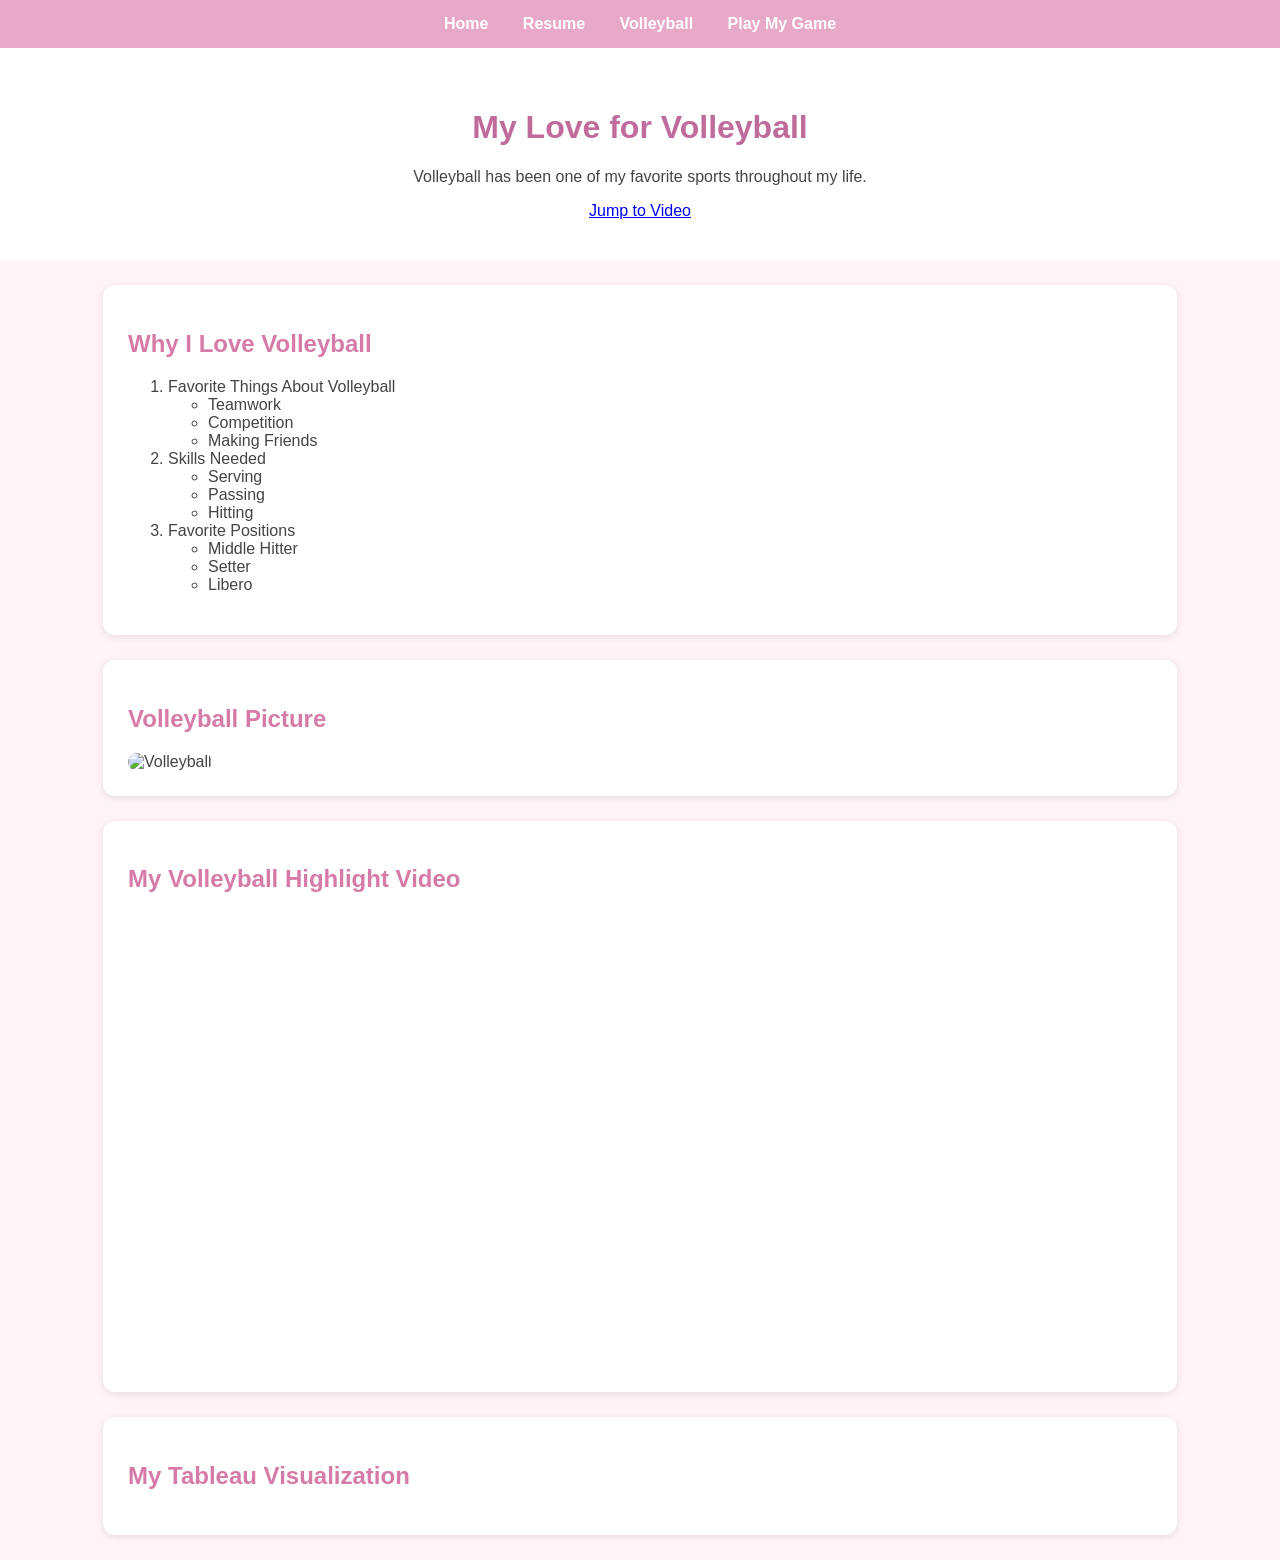
==== scratch.html @ d30446f4 "Add files via upload" ====
<!DOCTYPE html>
<html lang="en">
<head>
    <meta charset="UTF-8">
    <title>Volleyball</title>
    <link rel="stylesheet" href="styles.css">
</head>

<body>

<nav>
    <a href="index.html">Home</a>
    <a href="resume.html">Resume</a>
    <a href="volleyball.html">Volleyball</a>
    <a href="game.html">Play My Game</a>
</nav>

<div class="header">
    <h1>My Love for Volleyball</h1>
    <p>Volleyball has been one of my favorite sports throughout my life.</p>

    <a href="#video">Jump to Video</a>
</div>

<div class="content">

    <h2>Why I Love Volleyball</h2>

    <ol>
        <li>Favorite Things About Volleyball
            <ul>
                <li>Teamwork</li>
                <li>Competition</li>
                <li>Making Friends</li>
            </ul>
        </li>

        <li>Skills Needed
            <ul>
                <li>Serving</li>
                <li>Passing</li>
                <li>Hitting</li>
            </ul>
        </li>

        <li>Favorite Positions
            <ul>
                <li>Middle Hitter</li>
                <li>Setter</li>
                <li>Libero</li>
            </ul>
        </li>
    </ol>

</div>

<div class="content">

    <h2>Volleyball Picture</h2>

<img src="images/volleyball.jpeg" alt="Volleyball" width="500">
</div>

<div class="content" id="video">

    <h2>My Volleyball Highlight Video</h2>

    <iframe width="800"
            height="450"
            src="https://www.youtube.com/embed/KrYvl8rBX6c"
            title="Volleyball Highlights"
            frameborder="0"
            allowfullscreen>
    </iframe>

</div>

</div>

<div class="content">
    <h2>My Tableau Visualization</h2>

    <div class='tableauPlaceholder' id='viz1781553185742' style='position: relative'>
        <noscript>
            <a href='#'>
                <img alt='Sheet 1'
                src='https://public.tableau.com/static/images/Re/ReaganVolleyballSkills/Sheet1/1_rss.png'
                style='border: none' />
            </a>
        </noscript>

        <object class='tableauViz' style='display:none;'>
            <param name='host_url' value='https%3A%2F%2Fpublic.tableau.com%2F' />
            <param name='embed_code_version' value='3' />
            <param name='site_root' value='' />
            <param name='name' value='ReaganVolleyballSkills/Sheet1' />
            <param name='tabs' value='no' />
            <param name='toolbar' value='yes' />
            <param name='static_image' value='https://public.tableau.com/static/images/Re/ReaganVolleyballSkills/Sheet1/1.png' />
            <param name='animate_transition' value='yes' />
            <param name='display_static_image' value='yes' />
            <param name='display_spinner' value='yes' />
            <param name='display_overlay' value='yes' />
            <param name='display_count' value='yes' />
            <param name='language' value='en-US' />
        </object>
    </div>

    <script type='text/javascript'>
        var divElement = document.getElementById('viz1781553185742');
        var vizElement = divElement.getElementsByTagName('object')[0];
        vizElement.style.width = '100%';
        vizElement.style.height = '600px';

        var scriptElement = document.createElement('script');
        scriptElement.src = 'https://public.tableau.com/javascripts/api/viz_v1.js';
        vizElement.parentNode.insertBefore(scriptElement, vizElement);
    </script>

</div>

</div>

</body>
</html>
---- styles.css ----
body {
    font-family: Arial, sans-serif;
    background-color: #fff5f8;
    color: #444;
    margin: 0;
}

nav {
    background-color: #e8a8c8;
    padding: 15px;
    text-align: center;
}

nav a {
    color: white;
    text-decoration: none;
    margin: 15px;
    font-weight: bold;
}

nav a:hover {
    color: #ffeef6;
}

.header {
    text-align: center;
    background-color: #fff;
    padding: 40px;
}

.content {
    background-color: white;
    width: 80%;
    margin: 25px auto;
    padding: 25px;
    border-radius: 12px;
    box-shadow: 0 2px 8px rgba(0,0,0,.1);
}

h1 {
    color: #c06c9b;
}

h2 {
    color: #d67ba8;
}

img {
    border-radius: 12px;
}
body {
    font-family: Arial, sans-serif;
    background-color: #fff5f8;
    color: #444;
    margin: 0;
}

nav {
    background-color: #e8a8c8;
    padding: 15px;
    text-align: center;
}

nav a {
    color: white;
    text-decoration: none;
    margin: 15px;
    font-weight: bold;
}

.header {
    text-align: center;
    padding: 40px;
}

.content {
    width: 80%;
    margin: 25px auto;
    padding: 25px;
    background-color: white;
    border-radius: 12px;
}

h1 {
    color: #c06c9b;
}

h2 {
    color: #d67ba8;
}

img {
    border-radius: 12px;
}
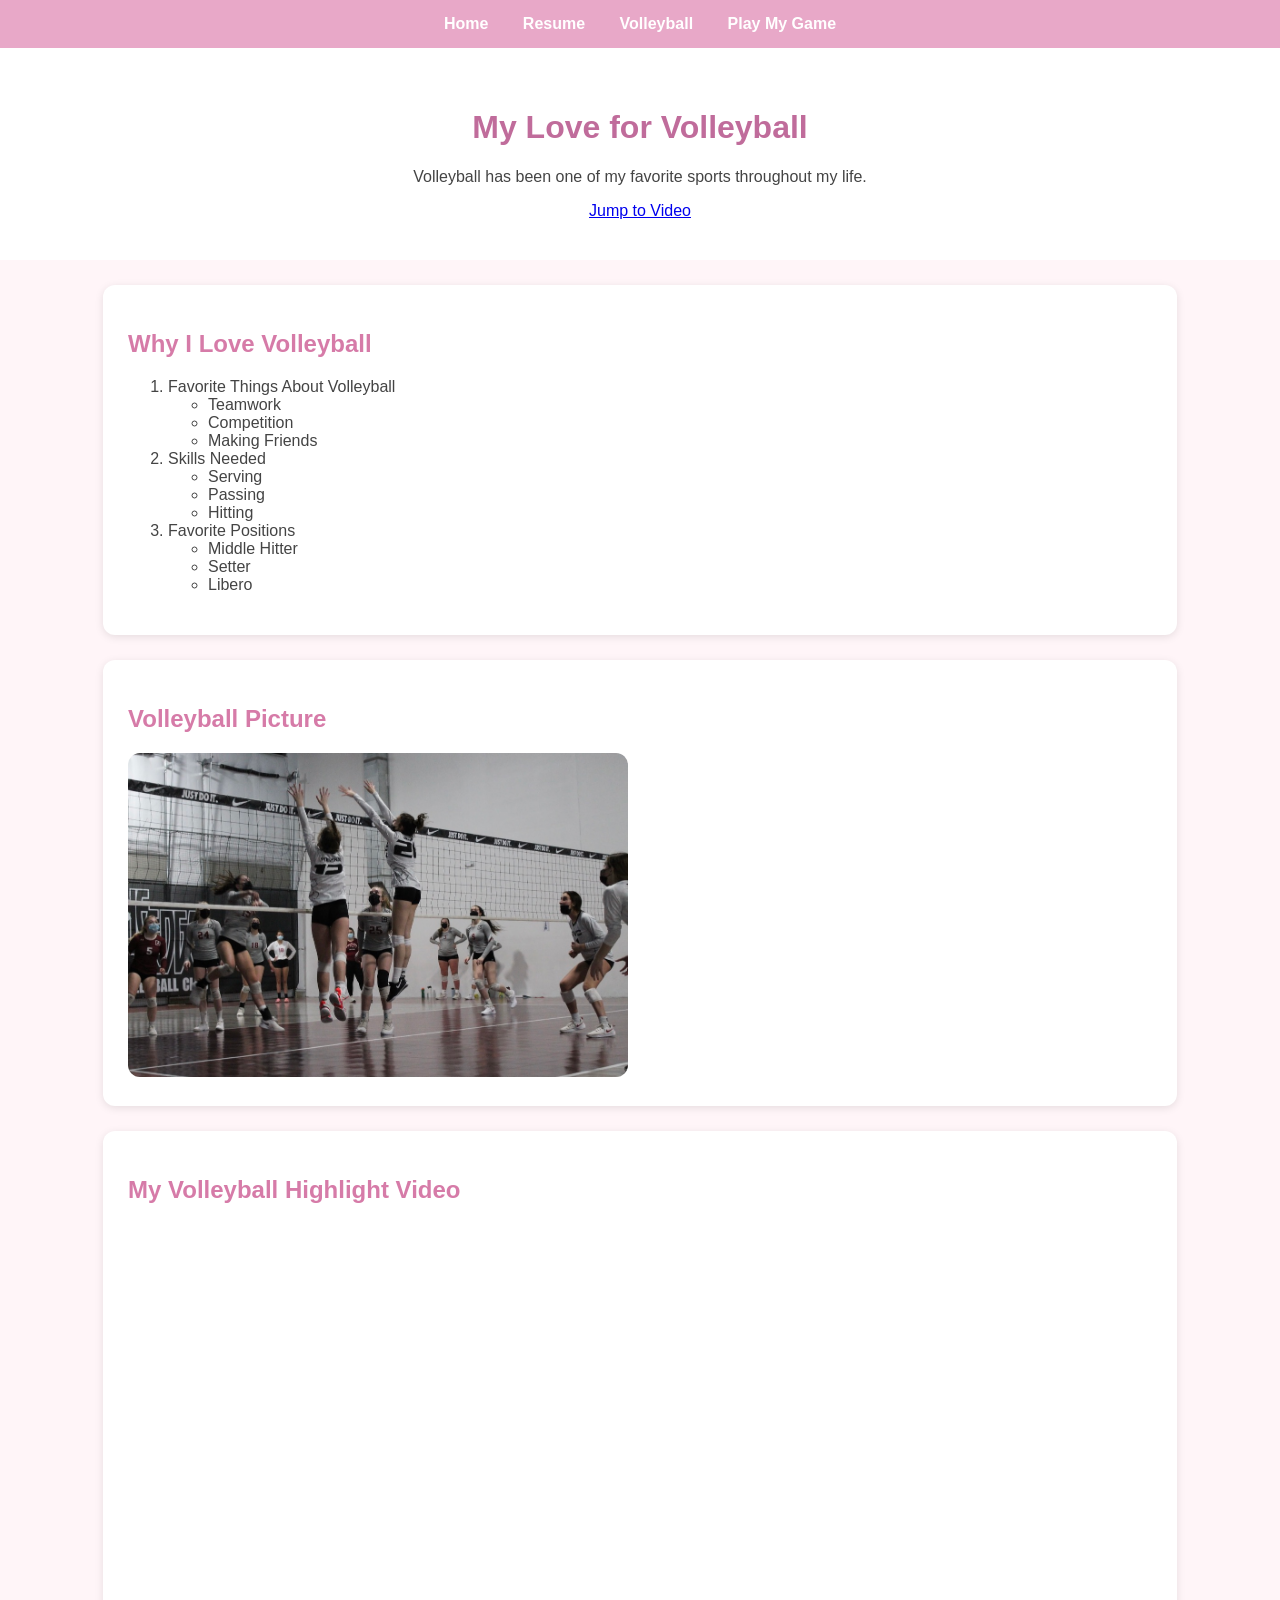
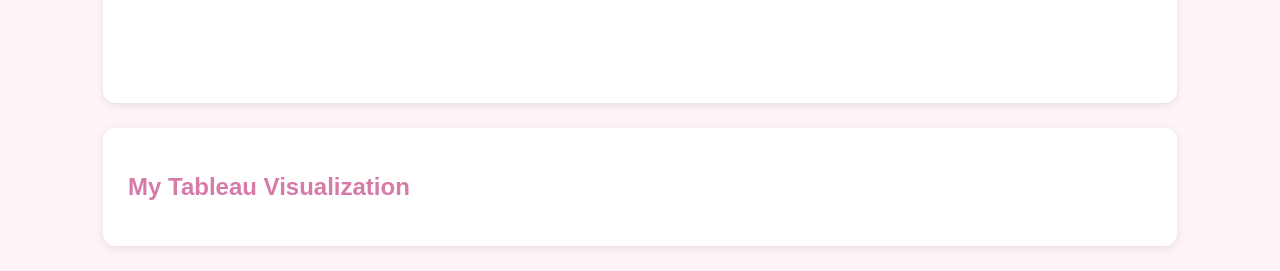
==== commit 2bbbb201: "Add files via upload" ====
--- a/scratch.html
+++ b/scratch.html
@@ -58,7 +58,7 @@
 
     <h2>Volleyball Picture</h2>
 
-<img src="images/volleyball.jpeg" alt="Volleyball" width="500">
+<img src="volleyball.jpeg" alt="Volleyball" width="500">
 </div>
 
 <div class="content" id="video">
